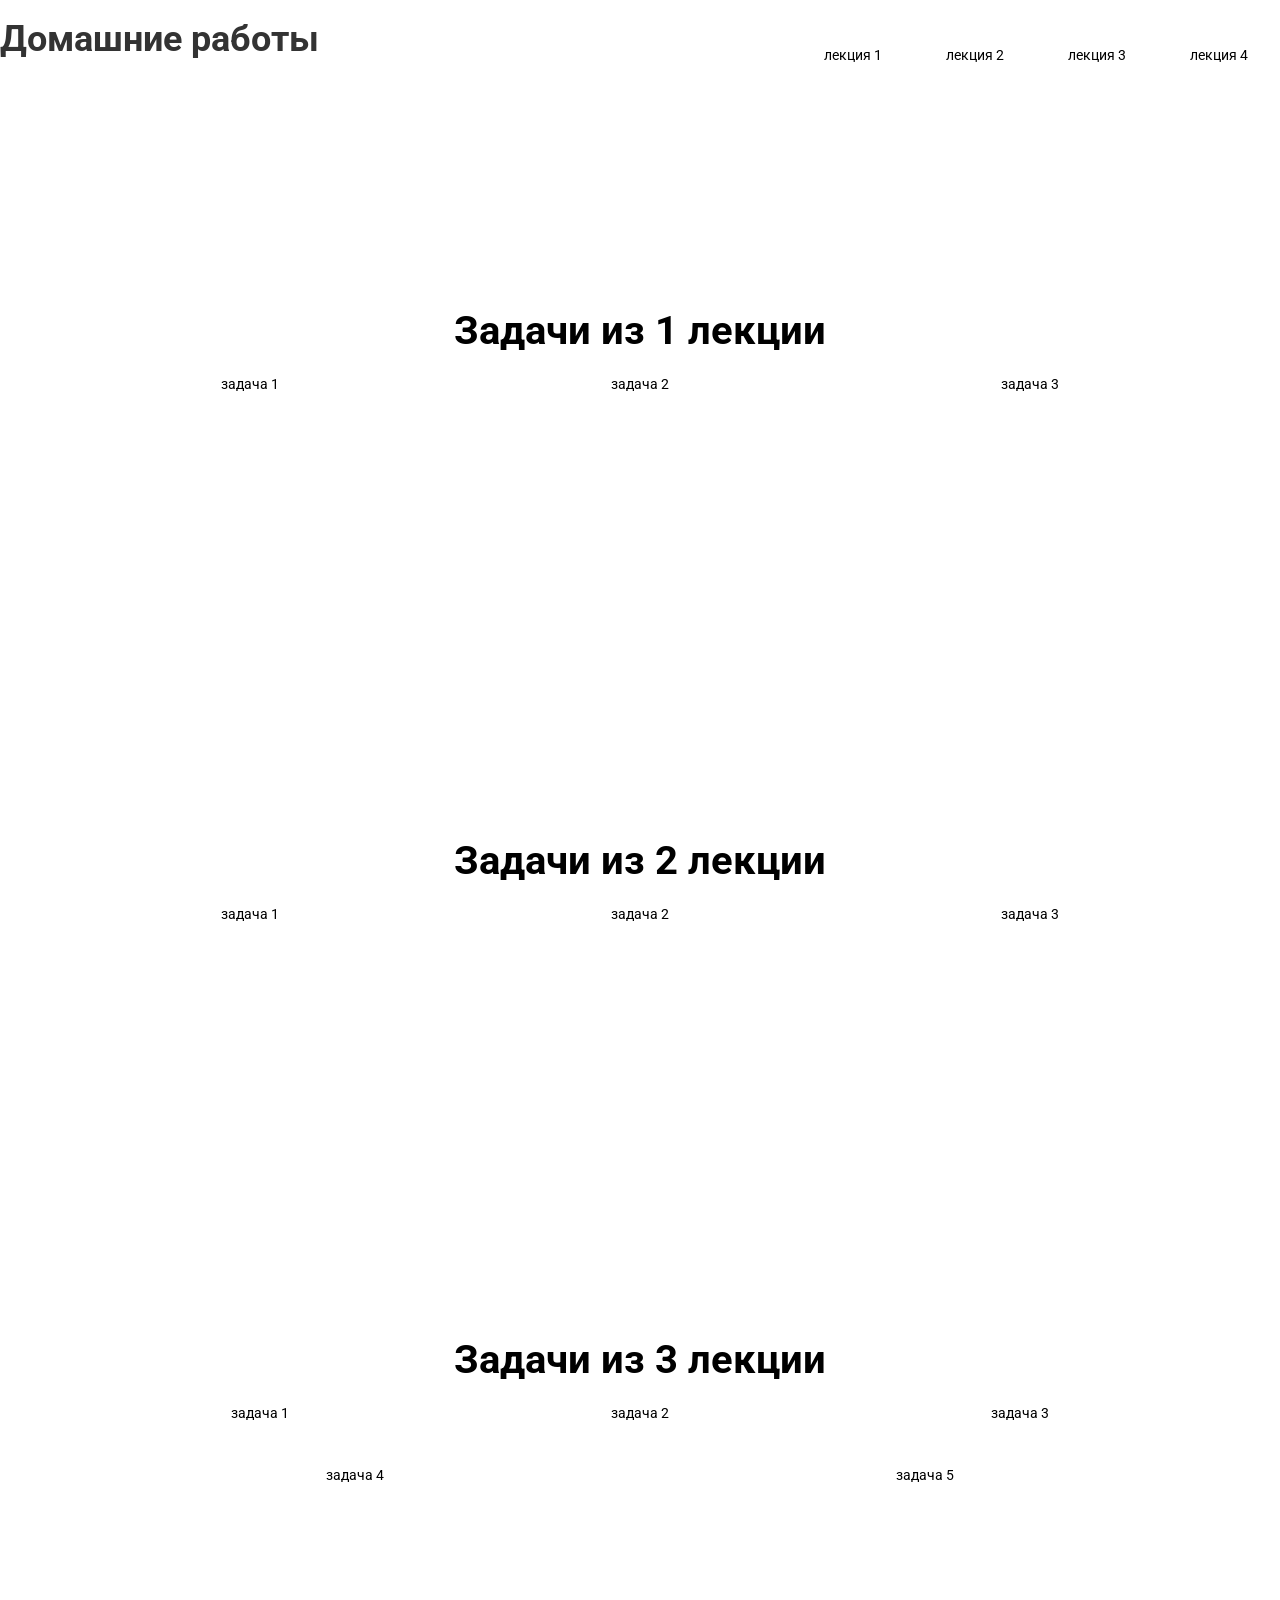
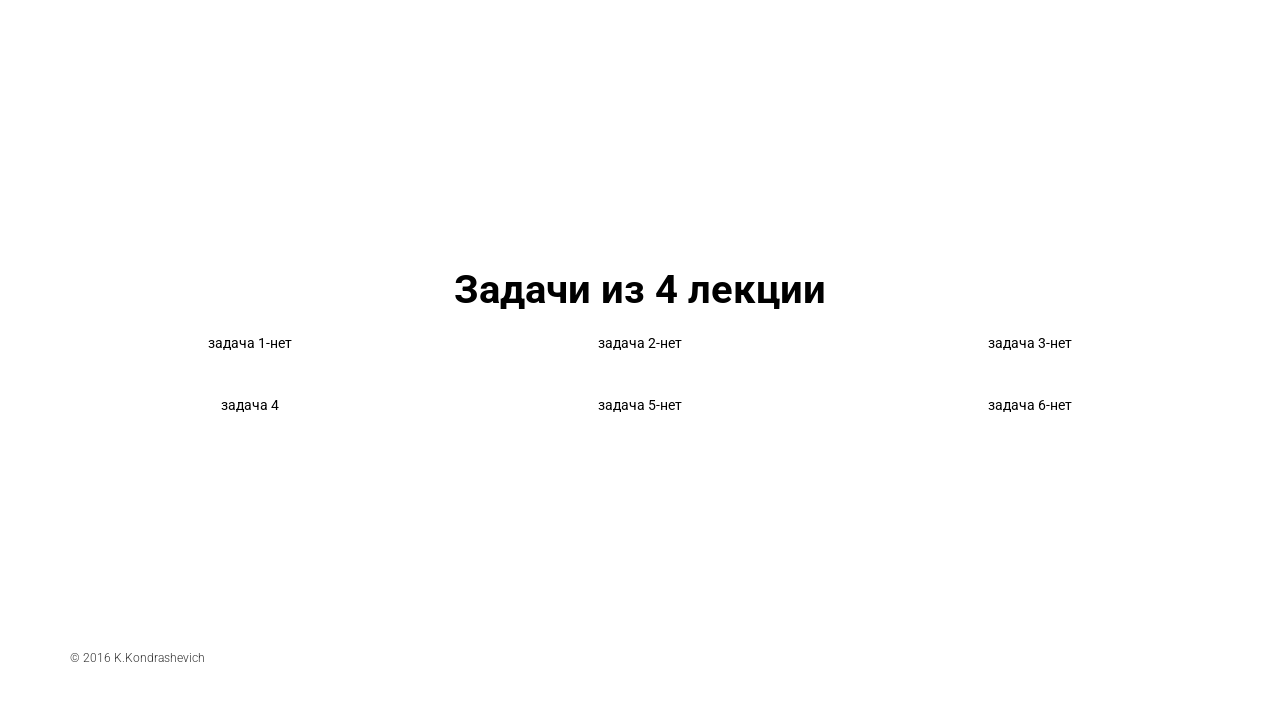
==== dz/index.html @ e0495457 "12" ====
<!DOCTYPE html>
<html lang="en/ru">
<head>
	    <meta charset="utf-8"/>
    <meta name="viewport" content="width=device-width, initial-scale=1">
  <link rel="stylesheet" href="https://maxcdn.bootstrapcdn.com/bootstrap/3.3.6/css/bootstrap.min.css">
  <link href='https://fonts.googleapis.com/css?family=Roboto:300,400,700' rel='stylesheet'>
  <link rel="stylesheet" href="css/style.css">
              <title>JavaScript</title> 
    </head>
<body>
	<header class="header">
			<div class="row">
				<h1 class="col-md-4 col-sm-4">Домашние работы</h1>
              <nav class ="col-md-8 col-sm-8 text-right">
      <p><a class="btn btn-primary" href="#lekt1" role="button">лекция 1</a></p>
      <p><a class="btn btn-primary" href="#lekt2" role="button">лекция 2</a></p>
        <p><a class="btn btn-primary" href="#lekt3" role="button">лекция 3</a></p>
        <p><a class="btn btn-primary" href="#lekt4" role="button">лекция 4</a></p>
    </nav>
  </div>
  </header>
 <section class="jumbotron">		
			<div class="container">
 <div class="row text-center">
				<div class="lekc1" >
                    <h2>Задачи из 1 лекции</h2>
					<div class="col-md-4 ">
<a class="btn btn-primary" href="#" id="dz" onclick="dz();return false;" role="button">задача 1</a>

				</div>
					<div class="col-md-4">
<a class="btn btn-primary" href="#" id="lodka" onclick="horse();return false;" role="button">задача 2</a>
							</div>

							<div class="col-md-4">
<a class="btn btn-primary" href="#" id="horse" onclick="horse();return false;" role="button">задача 3</a>
							</div>
						</div>
					</div>
				</div>

				</section>
       <section class="jumbotron">
					<div class="container">
  <div class="row text-center">
						<div class="lekc2">
							<h2>Задачи из 2 лекции</h2>
							<div class=" col-md-4">
				
<a class="btn btn-primary" href="#" id="word" onclick="word();return false;" role="button">задача 1</a>
							</div>
							<div class="col-md-4">
							
<a class="btn btn-primary" href="#" id="week" onclick="week();return false;" role="button">задача 2</a>
						</div>

							<div class="col-md-4">
							
<a class="btn btn-primary" href="#" id="stolbci" onclick="stolbci();return false;" role="button">задача 3</a>
						</div>
						</div>
					</div>
				</div>

				                         </section>
                            
    <section class="jumbotron">
					<div class="container">
  <div class="row text-center">						
        <div class="container">
							<h2>Задачи из 3 лекции</h2>
							<div class="col-md-4">
				<a class="btn btn-primary" href="#" id="oboima" onclick="oboima();return false;" role="button">задача 1</a>
						</div>

							<div class="col-md-4">
<a class="btn btn-primary" href="#" id="goroda" onclick="goroda();return false;" role="button">задача 2</a>
							</div>
											<div class="col-md-4">
<a class="btn btn-primary" href="#" id="resheto" onclick="resheto();return false;" role="button">задача 3</a>
							</div>					
						
							<div class="col-md-6">
							
<a class="btn btn-primary" href="#" id="cikli" onclick="cikli();return false;" role="button">задача 4</a>
										</div>

							<div class="col-md-6">
							
<a class="btn btn-primary" href="#" id="massiv" onclick="massiv();return false;" role="button">задача 5</a>
				
						</div>
						</div>
                        </div>
        </div>
    </section>
    <section class="jumbotron">		
			<div class="container">
 <div class="row text-center">
				<div class="lekt4" >
					<h2>Задачи из 4 лекции</h2>
					<div class="col-md-4">
				<a class="btn btn-primary" href="#" id="#" onclick="#();return false;" role="button">задача 1-нет</a>
						</div>

							<div class="col-md-4">
<a class="btn btn-primary" href="#" id="#" onclick="#();return false;" role="button">задача 2-нет</a>
							</div>
											<div class="col-md-4">
<a class="btn btn-primary" href="#" id="#" onclick="#();return false;" role="button">задача 3-нет</a>
							</div>	
                    				<div class="col-md-4">
							
<a class="btn btn-primary" href="#" id="smart" onclick="smart();return false;" role="button">задача 4</a>
										</div>

							<div class="col-md-4">
							
<a class="btn btn-primary" href="#" id="#" onclick="#();return false;" role="button">задача 5-нет</a>
				
						</div>
                    <div class="col-md-4">
							
<a class="btn btn-primary" href="#" id="#" onclick="#();return false;" role="button">задача 6-нет</a>
				
						</div>
						</div>
					</div>
				</div>

				</section>

			<footer class="container">
<div class="row">
    <p class="col-md-4 col-sm-4">&copy; 2016 K.Kondrashevich</p>		
    	</div>
                </footer>
   <script src="script.js"></script></body>
		</html>
---- dz/css/style.css ----
body {
  font-family: 'Roboto', sans-serif;
  font-weight: 300;
}

header {
  padding: 20px 0;
}

header .row,
footer .row {
  display: flex;
  align-items: center;
}

header h1 {
  font-weight: 700;
  margin: 0;
}

header nav {
  display: flex;
  justify-content: flex-end;
}

header p {
  padding: 0 20px;
  margin: 0;
}

.jumbotron {
  display: flex;
  align-items: center;
  background: url(../img/main.jpg);
  background-size: cover;
  color: white;
  height: 500px;
  text-shadow: 0.4px 0.4px 0.4px #ffffff;
}

.jumbotron h2 {
  font-size: 40px;
  font-weight: 700;
  margin-bottom: 15px;
  color: #000000;
}

.jumbotron h3 {
  margin: 0 0 20px;
  color: #000000;
}

section .row img {
  margin: 0 0 30px;
  width: 100%;
}

div .row img {
  margin: 0 0 30px;
  width: 200px;
}
.col-md-6 {
  margin: 0 0 30px;
}

.col-md-4 {
  margin: 0 0 30px;
}
.btn.btn-primary {
  border-radius: 2px;
  border: 0px;
  color: #000000;
  text-shadow: none;
  background-color: #ffffff;
}

.btn.btn-primary:hover {
  color: #ffffff;
  background-color: #000000;
}

.btn-secondary {
  background-color: #E8DFE0;
  color: #ffffff;
  margin: 0 0 30px;
}

.btn.btn1-primary {
  border-radius: 2px;
  border: 0px;
  color: #ffffff;
  text-shadow: none;
  background-color: #000000;
}


footer {
  font-size: 12px;
  padding: 20px 0;
}

footer .col-sm-8 {
  display: flex;
  justify-content: flex-end;
}

footer ul {
  list-style: none;
}

footer li img {
  width: 32px;
  height: 32px;
}
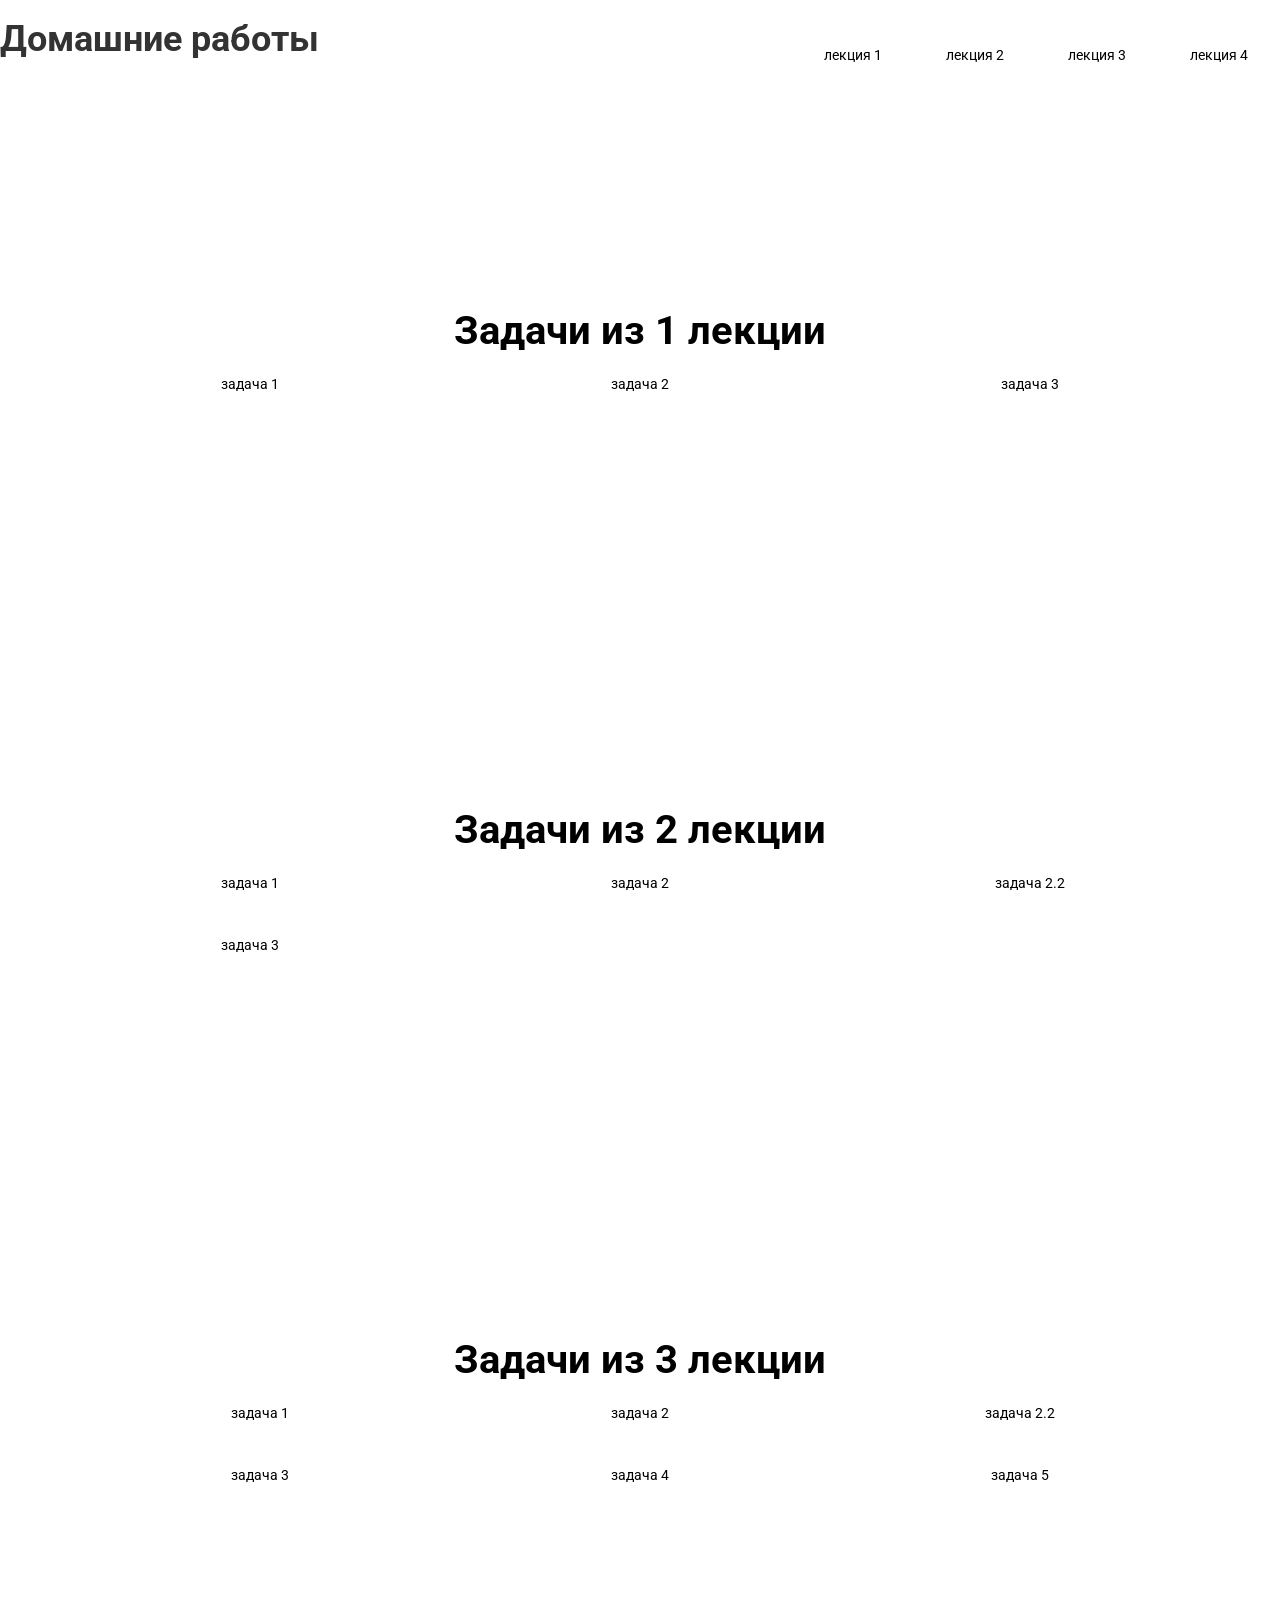
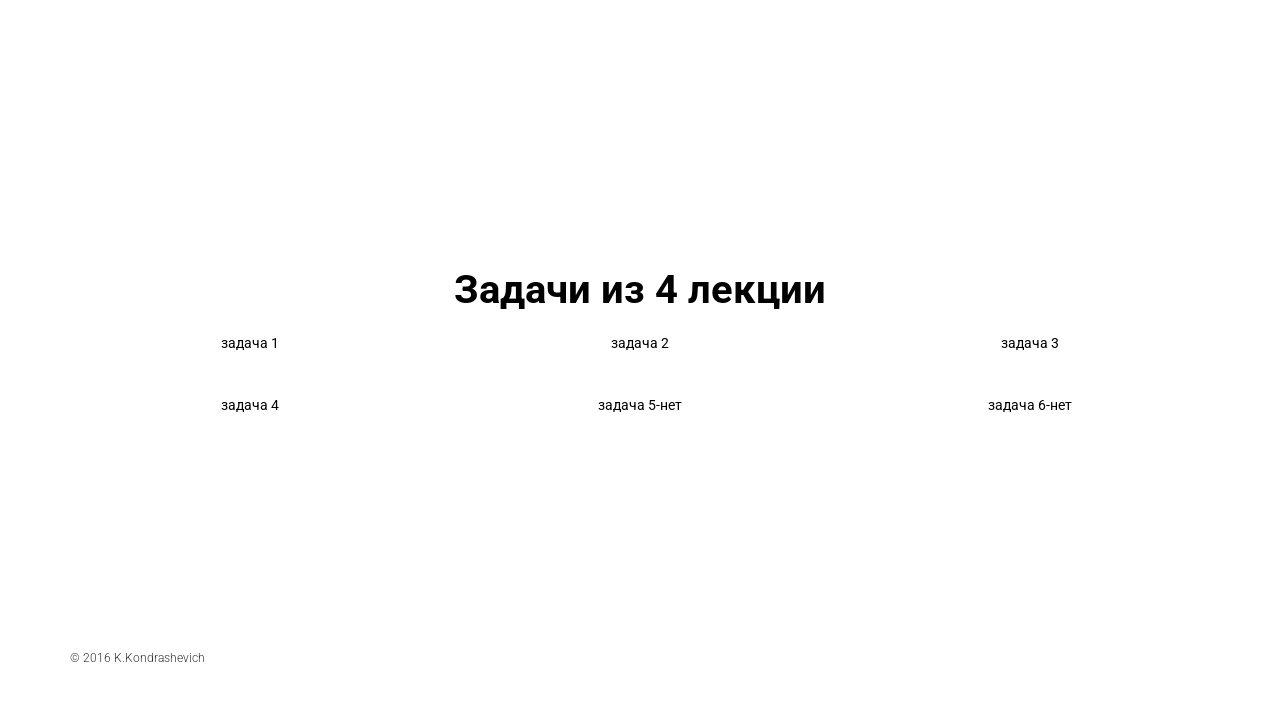
==== commit 95ad398b: "Update index.html" ====
--- a/dz/index.html
+++ b/dz/index.html
@@ -54,7 +54,10 @@
 							
 <a class="btn btn-primary" href="#" id="week" onclick="week();return false;" role="button">задача 2</a>
 						</div>
-
+	<div class="col-md-4">
+							
+<a class="btn btn-primary" href="#" id="menu" onclick="menu();return false;" role="button">задача 2.2</a>
+						</div>
 							<div class="col-md-4">
 							
 <a class="btn btn-primary" href="#" id="stolbci" onclick="stolbci();return false;" role="button">задача 3</a>
@@ -77,16 +80,19 @@
 							<div class="col-md-4">
 <a class="btn btn-primary" href="#" id="goroda" onclick="goroda();return false;" role="button">задача 2</a>
 							</div>
+            <div class="col-md-4">
+<a class="btn btn-primary" href="#" id="goroda2" onclick="goroda2();return false;" role="button">задача 2.2</a>
+							</div>
 											<div class="col-md-4">
 <a class="btn btn-primary" href="#" id="resheto" onclick="resheto();return false;" role="button">задача 3</a>
 							</div>					
 						
-							<div class="col-md-6">
+							<div class="col-md-4">
 							
 <a class="btn btn-primary" href="#" id="cikli" onclick="cikli();return false;" role="button">задача 4</a>
 										</div>
 
-							<div class="col-md-6">
+							<div class="col-md-4">
 							
 <a class="btn btn-primary" href="#" id="massiv" onclick="massiv();return false;" role="button">задача 5</a>
 				
@@ -101,14 +107,14 @@
 				<div class="lekt4" >
 					<h2>Задачи из 4 лекции</h2>
 					<div class="col-md-4">
-				<a class="btn btn-primary" href="#" id="#" onclick="#();return false;" role="button">задача 1-нет</a>
+				<a class="btn btn-primary" href="#" id="#" onclick="#();return false;" role="button">задача 1</a>
 						</div>
 
 							<div class="col-md-4">
-<a class="btn btn-primary" href="#" id="#" onclick="#();return false;" role="button">задача 2-нет</a>
+<a class="btn btn-primary" href="#" id="fight" onclick="fight();return false;" role="button">задача 2</a>
 							</div>
 											<div class="col-md-4">
-<a class="btn btn-primary" href="#" id="#" onclick="#();return false;" role="button">задача 3-нет</a>
+<a class="btn btn-primary" href="#" id="author" onclick="author();return false;" role="button">задача 3</a>
 							</div>	
                     				<div class="col-md-4">
 							
@@ -137,4 +143,4 @@
     	</div>
                 </footer>
    <script src="script.js"></script></body>
-		</html>+		</html>
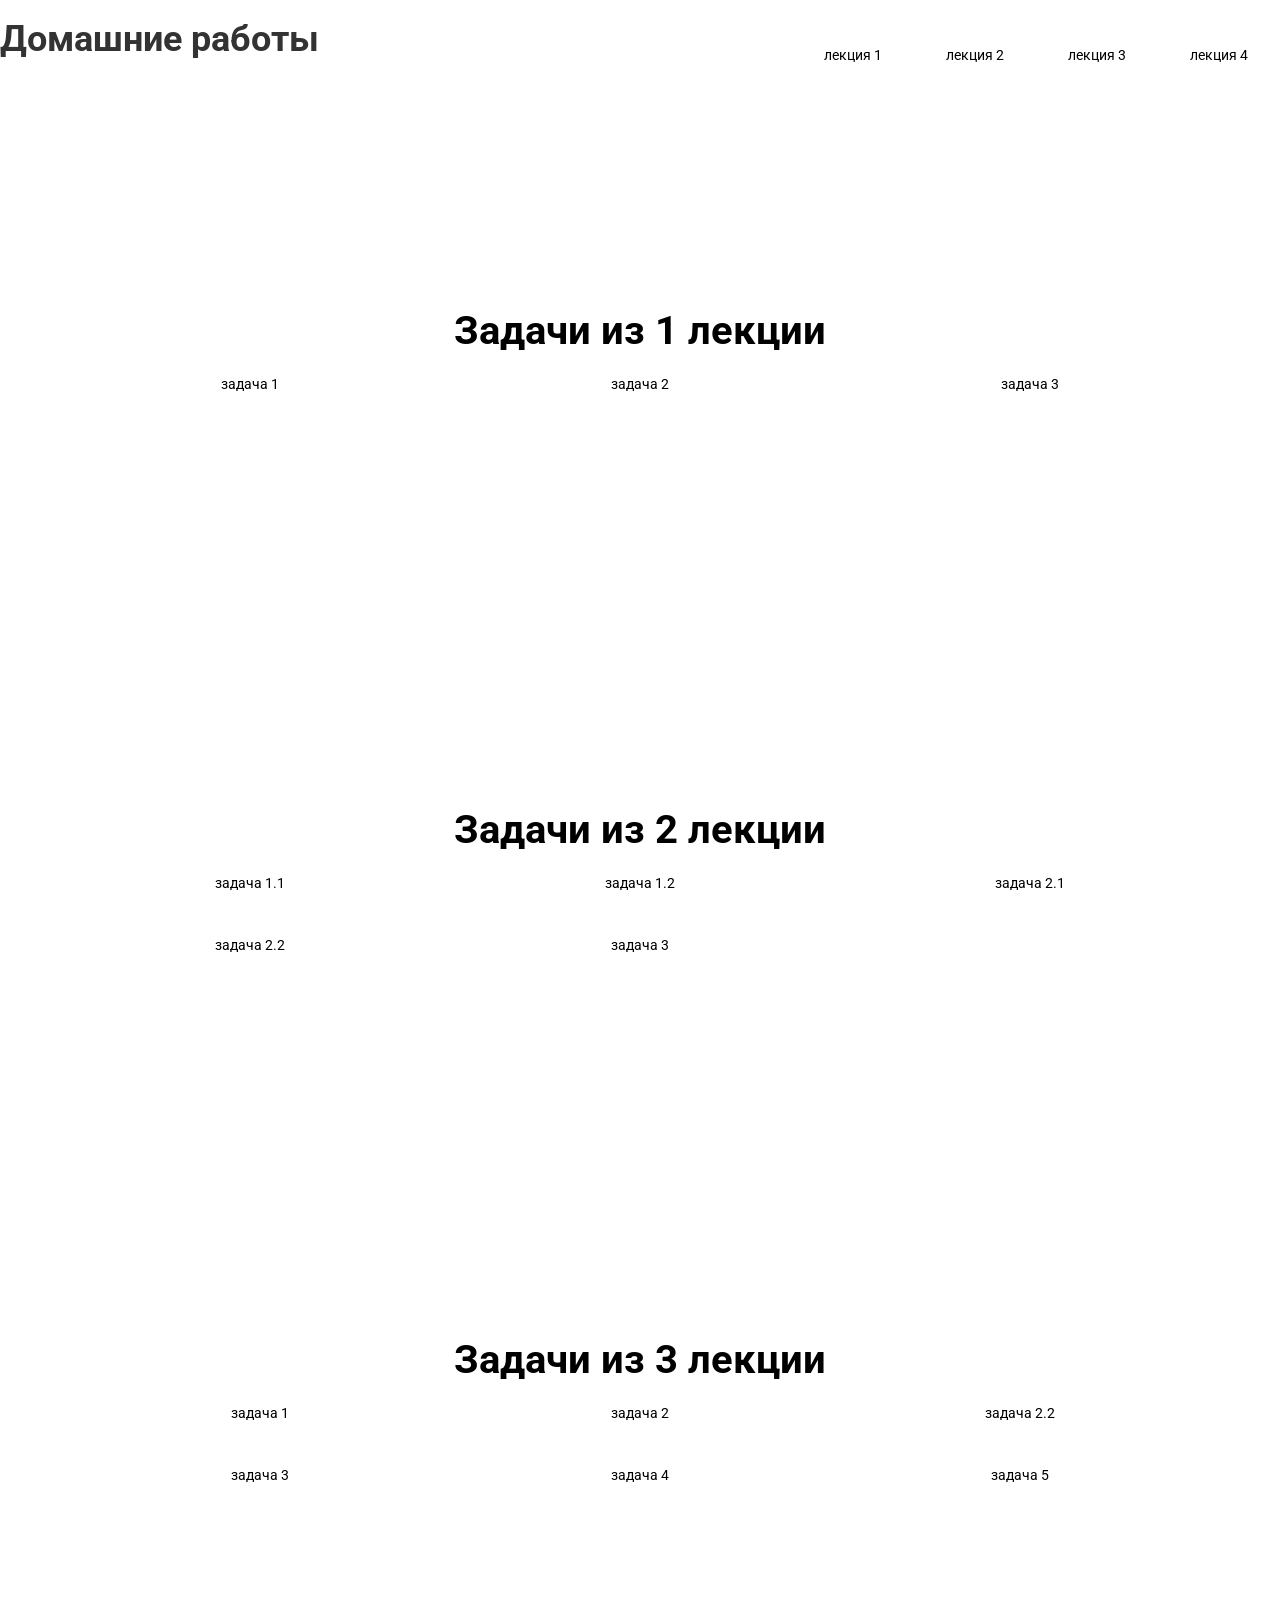
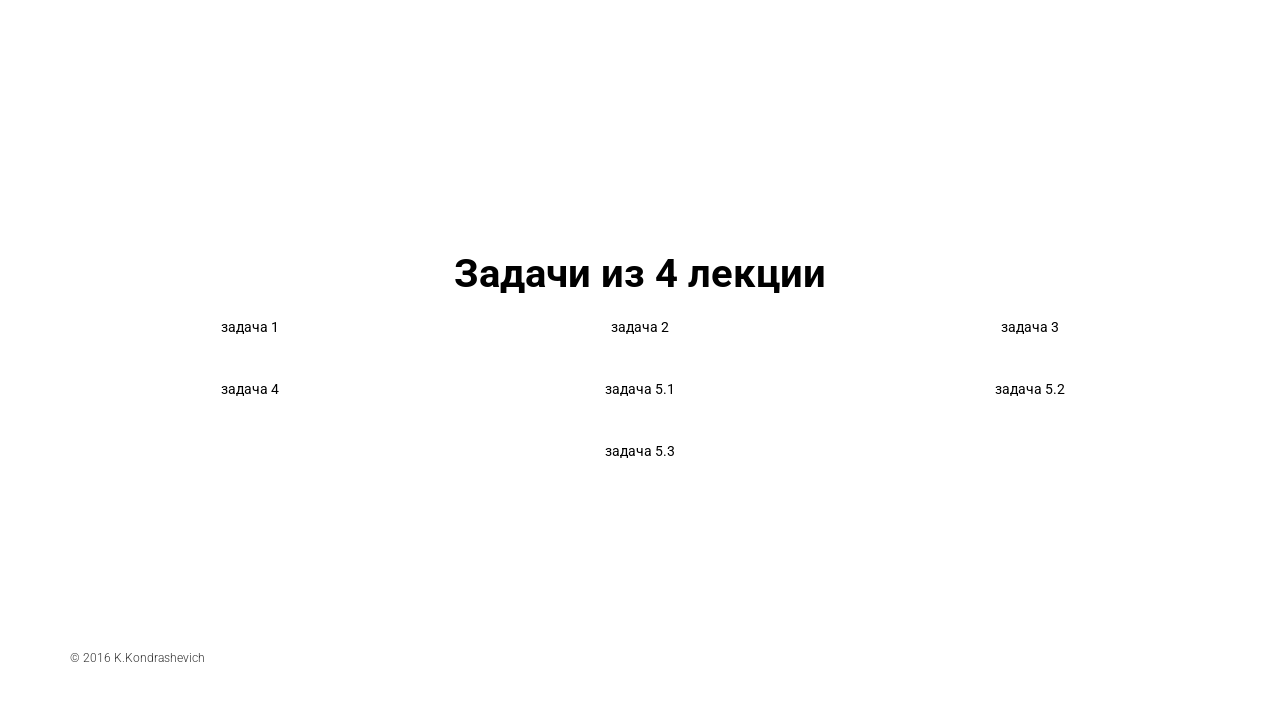
==== commit 726f15fe: "Update index.html" ====
--- a/dz/index.html
+++ b/dz/index.html
@@ -30,7 +30,7 @@
 
 				</div>
 					<div class="col-md-4">
-<a class="btn btn-primary" href="#" id="lodka" onclick="horse();return false;" role="button">задача 2</a>
+<a class="btn btn-primary" href="#" id="lodka" onclick="lodka();return false;" role="button">задача 2</a>
 							</div>
 
 							<div class="col-md-4">
@@ -48,11 +48,17 @@
 							<h2>Задачи из 2 лекции</h2>
 							<div class=" col-md-4">
 				
-<a class="btn btn-primary" href="#" id="word" onclick="word();return false;" role="button">задача 1</a>
+<a class="btn btn-primary" href="#" id="word" onclick="word();return false;" role="button">задача 1.1</a>
 							</div>
+                            
+                            <div class=" col-md-4">
+				
+<a class="btn btn-primary" href="#" id="sumNeo" onclick="sumNeo();return false;" role="button">задача 1.2</a>
+							</div>
+                            
 							<div class="col-md-4">
 							
-<a class="btn btn-primary" href="#" id="week" onclick="week();return false;" role="button">задача 2</a>
+<a class="btn btn-primary" href="#" id="week" onclick="week();return false;" role="button">задача 2.1</a>
 						</div>
 	<div class="col-md-4">
 							
@@ -81,7 +87,7 @@
 <a class="btn btn-primary" href="#" id="goroda" onclick="goroda();return false;" role="button">задача 2</a>
 							</div>
             <div class="col-md-4">
-<a class="btn btn-primary" href="#" id="goroda2" onclick="goroda2();return false;" role="button">задача 2.2</a>
+<a class="btn btn-primary" href="#" id="gorod" onclick="gorod();return false;" role="button">задача 2.2</a>
 							</div>
 											<div class="col-md-4">
 <a class="btn btn-primary" href="#" id="resheto" onclick="resheto();return false;" role="button">задача 3</a>
@@ -107,14 +113,14 @@
 				<div class="lekt4" >
 					<h2>Задачи из 4 лекции</h2>
 					<div class="col-md-4">
-				<a class="btn btn-primary" href="#" id="#" onclick="#();return false;" role="button">задача 1</a>
+				<a class="btn btn-primary" href="#" id="fight" onclick="fight();return false;" role="button">задача 1</a>
 						</div>
 
 							<div class="col-md-4">
-<a class="btn btn-primary" href="#" id="fight" onclick="fight();return false;" role="button">задача 2</a>
+<a class="btn btn-primary" href="#" id="author" onclick="author();return false;" role="button">задача 2</a>
 							</div>
 											<div class="col-md-4">
-<a class="btn btn-primary" href="#" id="author" onclick="author();return false;" role="button">задача 3</a>
+<a class="btn btn-primary" href="#" id="fightinsea" onclick="fightinsea();return false;" role="button">задача 3</a>
 							</div>	
                     				<div class="col-md-4">
 							
@@ -123,18 +129,23 @@
 
 							<div class="col-md-4">
 							
-<a class="btn btn-primary" href="#" id="#" onclick="#();return false;" role="button">задача 5-нет</a>
+<a class="btn btn-primary" href="#" id="rekursia" onclick="rekursia();return false;" role="button">задача 5.1</a>
 				
 						</div>
                     <div class="col-md-4">
 							
-<a class="btn btn-primary" href="#" id="#" onclick="#();return false;" role="button">задача 6-нет</a>
+<a class="btn btn-primary" href="#" id="cifri" onclick="cifri();return false;" role="button">задача 5.2</a>
 				
 						</div>
+                      <div class="col-md-12">
+							
+<a class="btn btn-primary" href="#" id="stepen" onclick="stepen();return false;" role="button">задача 5.3</a>
+				
+						</div>
+    
 						</div>
 					</div>
 				</div>
-
 				</section>
 
 			<footer class="container">
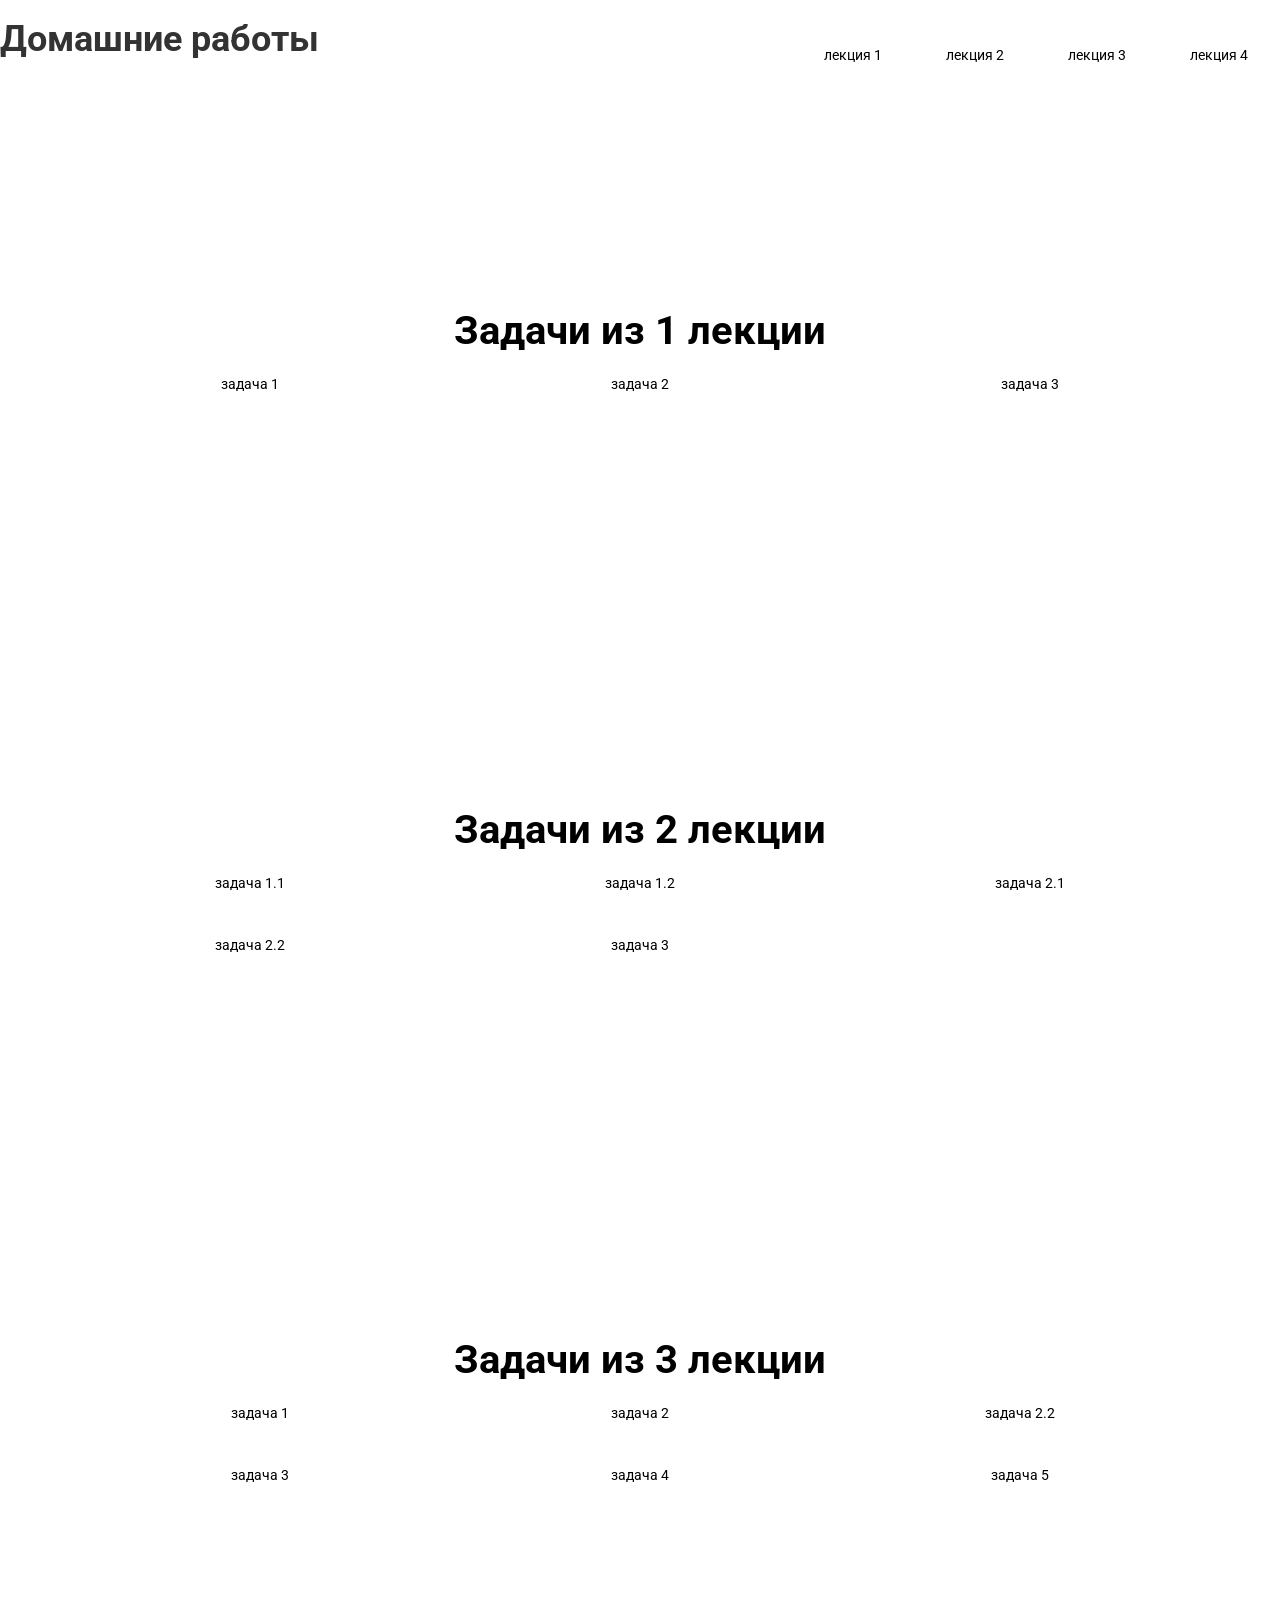
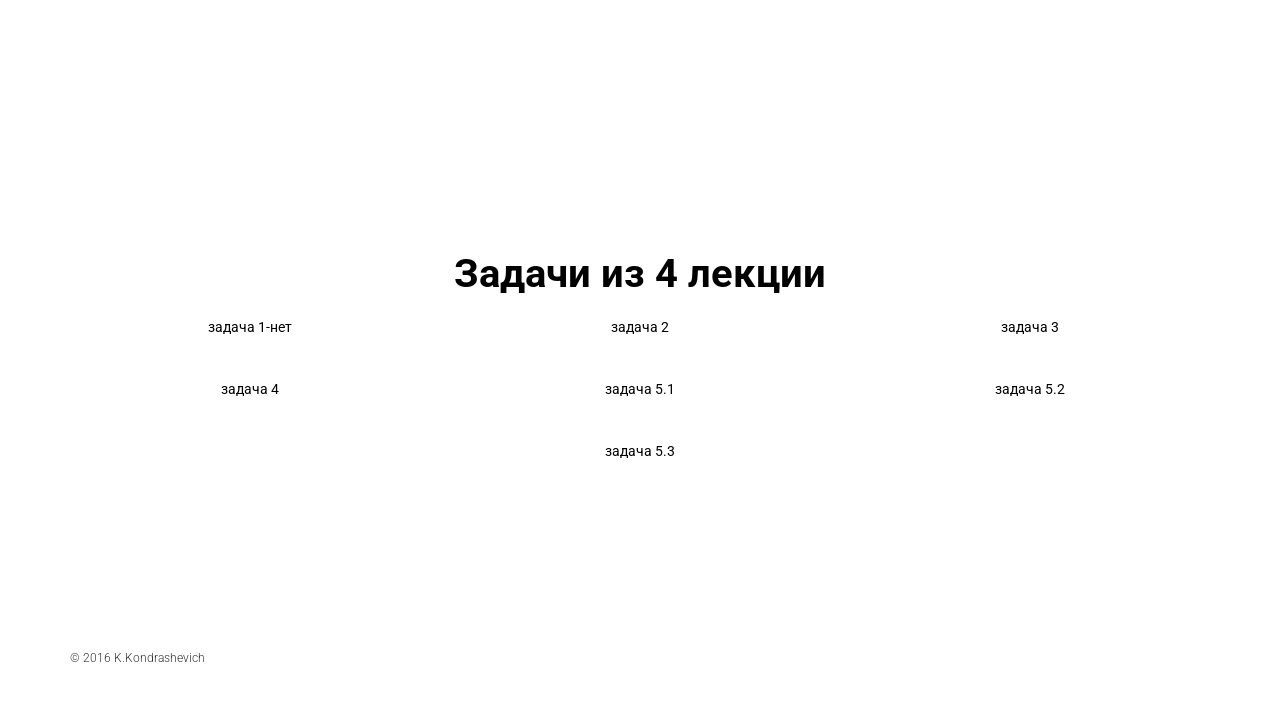
==== commit f48bc6f8: "Update index.html" ====
--- a/dz/index.html
+++ b/dz/index.html
@@ -113,7 +113,7 @@
 				<div class="lekt4" >
 					<h2>Задачи из 4 лекции</h2>
 					<div class="col-md-4">
-				<a class="btn btn-primary" href="#" id="fight" onclick="fight();return false;" role="button">задача 1</a>
+				<a class="btn btn-primary" href="#" id="#" onclick="#;return false;" role="button">задача 1-нет</a>
 						</div>
 
 							<div class="col-md-4">
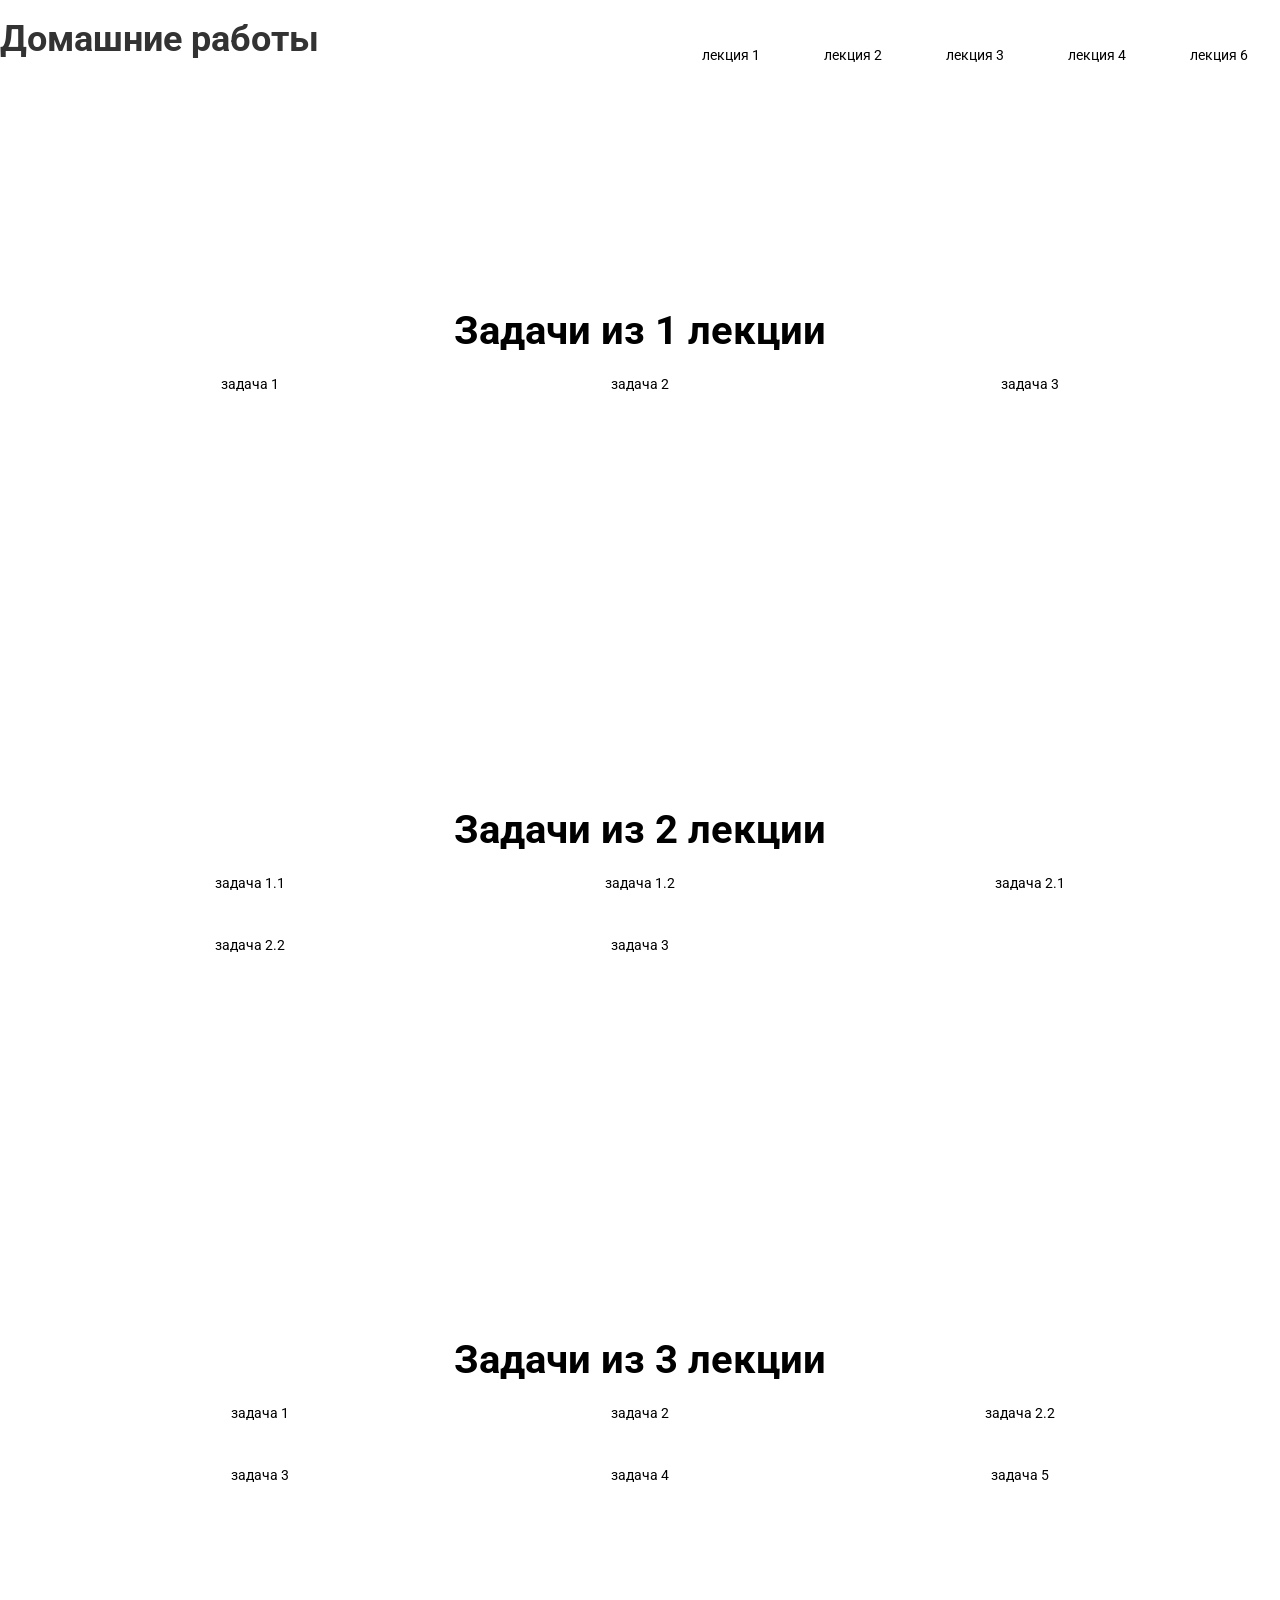
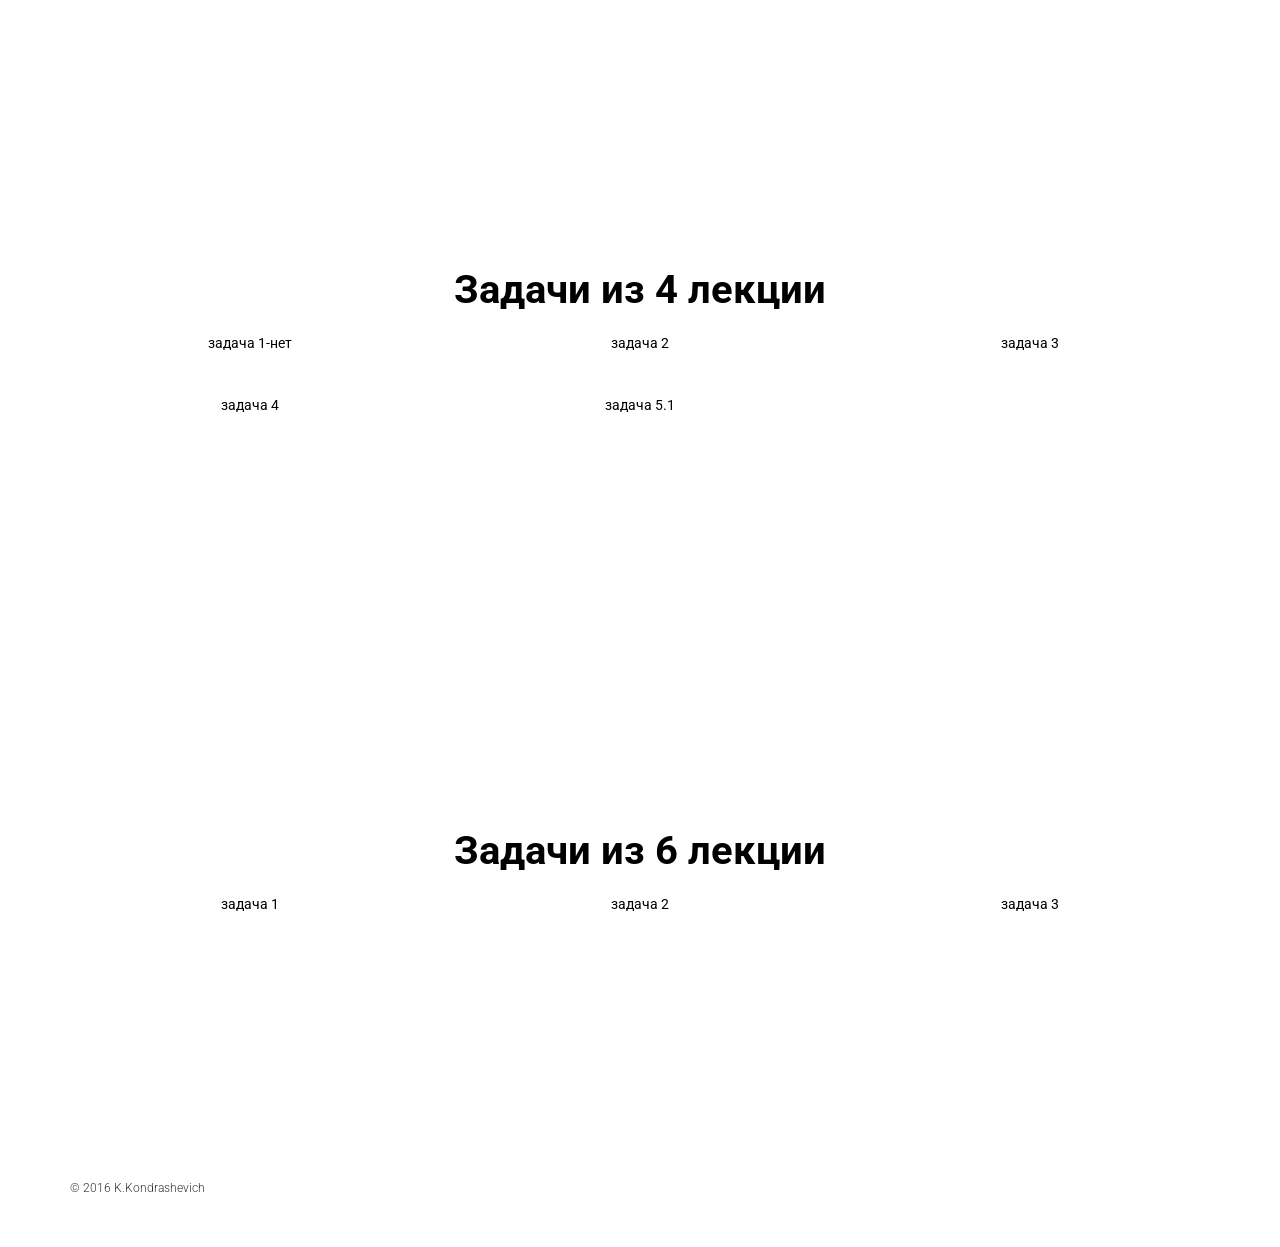
==== commit 7c4cc290: "Update index.html" ====
--- a/dz/index.html
+++ b/dz/index.html
@@ -17,6 +17,7 @@
       <p><a class="btn btn-primary" href="#lekt2" role="button">лекция 2</a></p>
         <p><a class="btn btn-primary" href="#lekt3" role="button">лекция 3</a></p>
         <p><a class="btn btn-primary" href="#lekt4" role="button">лекция 4</a></p>
+                  <p><a class="btn btn-primary" href="#lekt6" role="button">лекция 6</a></p>
     </nav>
   </div>
   </header>
@@ -130,23 +131,33 @@
 							<div class="col-md-4">
 							
 <a class="btn btn-primary" href="#" id="rekursia" onclick="rekursia();return false;" role="button">задача 5.1</a>
-				
+                    </div>
+     </div>
+                </div>
+        </div>
+				  </section>
+                    
+    <section class="jumbotron">		
+			<div class="container">
+ <div class="row text-center">
+				<div class="lekt6" >
+                                
+                                <h2>Задачи из 6 лекции</h2>
+					<div class="col-md-4">
+				<a class="btn btn-primary" href="#" id="pocta" onclick="pocta();return false;" role="button">задача 1</a>
 						</div>
-                    <div class="col-md-4">
-							
-<a class="btn btn-primary" href="#" id="cifri" onclick="cifri();return false;" role="button">задача 5.2</a>
-				
-						</div>
-                      <div class="col-md-12">
-							
-<a class="btn btn-primary" href="#" id="stepen" onclick="stepen();return false;" role="button">задача 5.3</a>
-				
-						</div>
-    
+
+							<div class="col-md-4">
+<a class="btn btn-primary" href="#" id="telephone" onclick="telephone();return false;" role="button">задача 2</a>
+							</div>
+									<div class="col-md-4">
+<a class="btn btn-primary" href="#" id="FIO" onclick="FIO();return false;" role="button">задача 3</a>
+							</div>		
+                    				    
 						</div>
 					</div>
 				</div>
-				</section>
+       				</section>
 
 			<footer class="container">
 <div class="row">
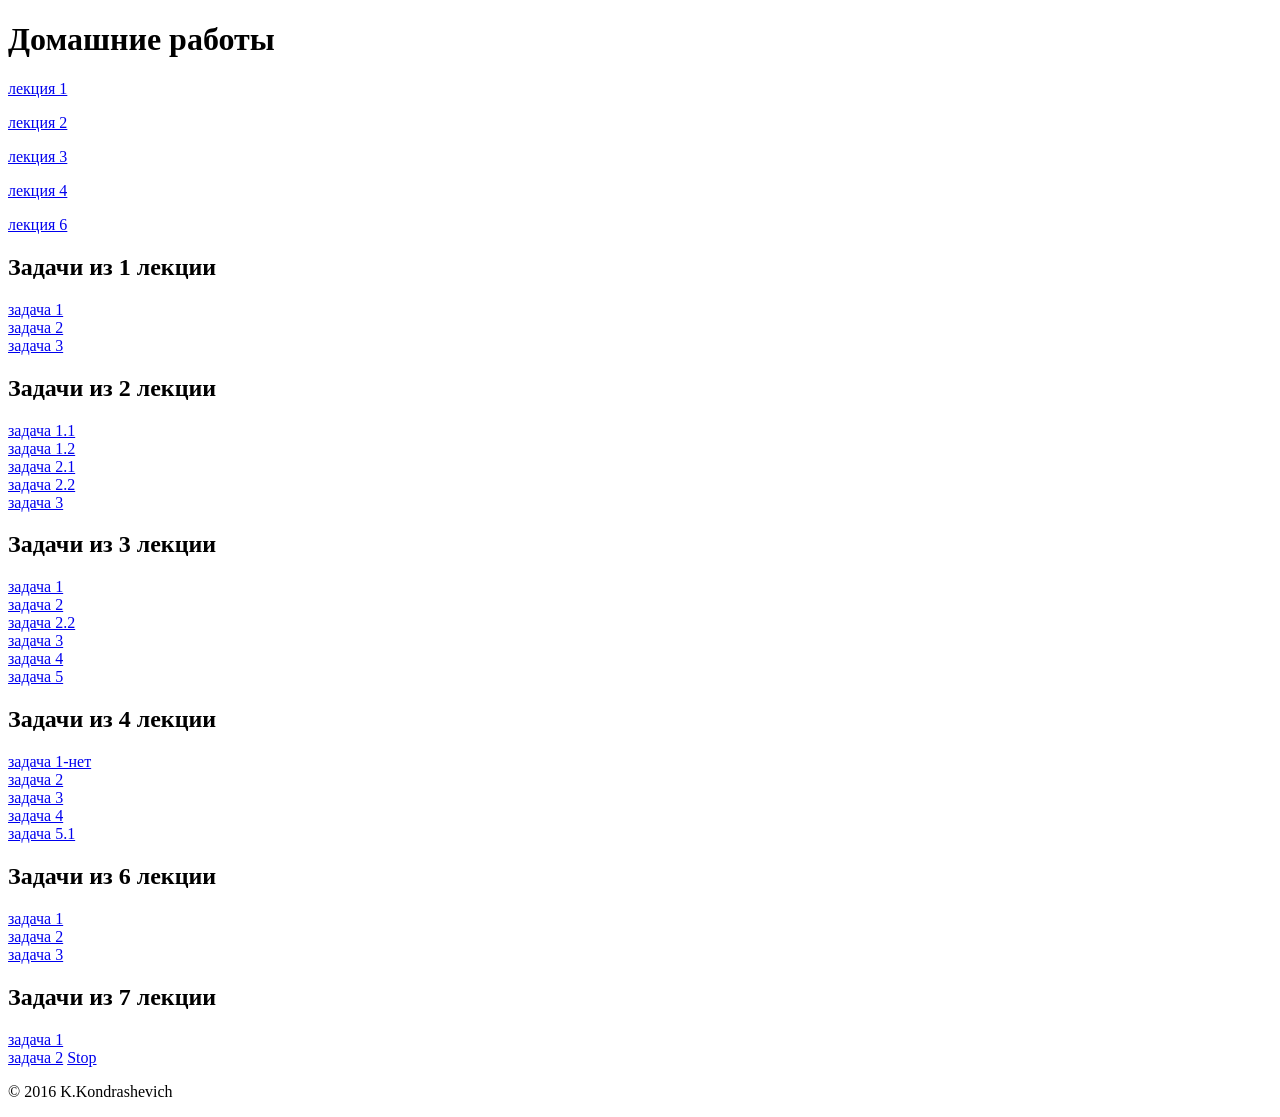
==== commit b828a1cb: "Update index.html" ====
--- a/dz/index.html
+++ b/dz/index.html
@@ -3,9 +3,7 @@
 <head>
 	    <meta charset="utf-8"/>
     <meta name="viewport" content="width=device-width, initial-scale=1">
-  <link rel="stylesheet" href="https://maxcdn.bootstrapcdn.com/bootstrap/3.3.6/css/bootstrap.min.css">
-  <link href='https://fonts.googleapis.com/css?family=Roboto:300,400,700' rel='stylesheet'>
-  <link rel="stylesheet" href="css/style.css">
+
               <title>JavaScript</title> 
     </head>
 <body>
@@ -157,6 +155,26 @@
 						</div>
 					</div>
 				</div>
+        </section>
+                    
+    <section class="jumbotron">		
+			<div class="container">
+ <div class="row text-center">
+				<div class="lekt7" >
+                                
+                                <h2>Задачи из 7 лекции</h2>
+                    				<div class="col-md-6">
+				<a class="btn btn-primary" href="#" id="choice" onclick="choice();return false;" role="button">задача 1</a>
+                                        <div class="select_option"></div>
+						</div>
+
+							<div class="col-md-6">
+<a class="btn btn-primary" href="#" id="lighter" onclick="lighter()" role="button">задача 2</a>
+<a class="btn btn-primary" href="#" id="stop" role="button">Stop</a>
+							</div>    
+						</div>
+					</div>
+				</div>
        				</section>
 
 			<footer class="container">
